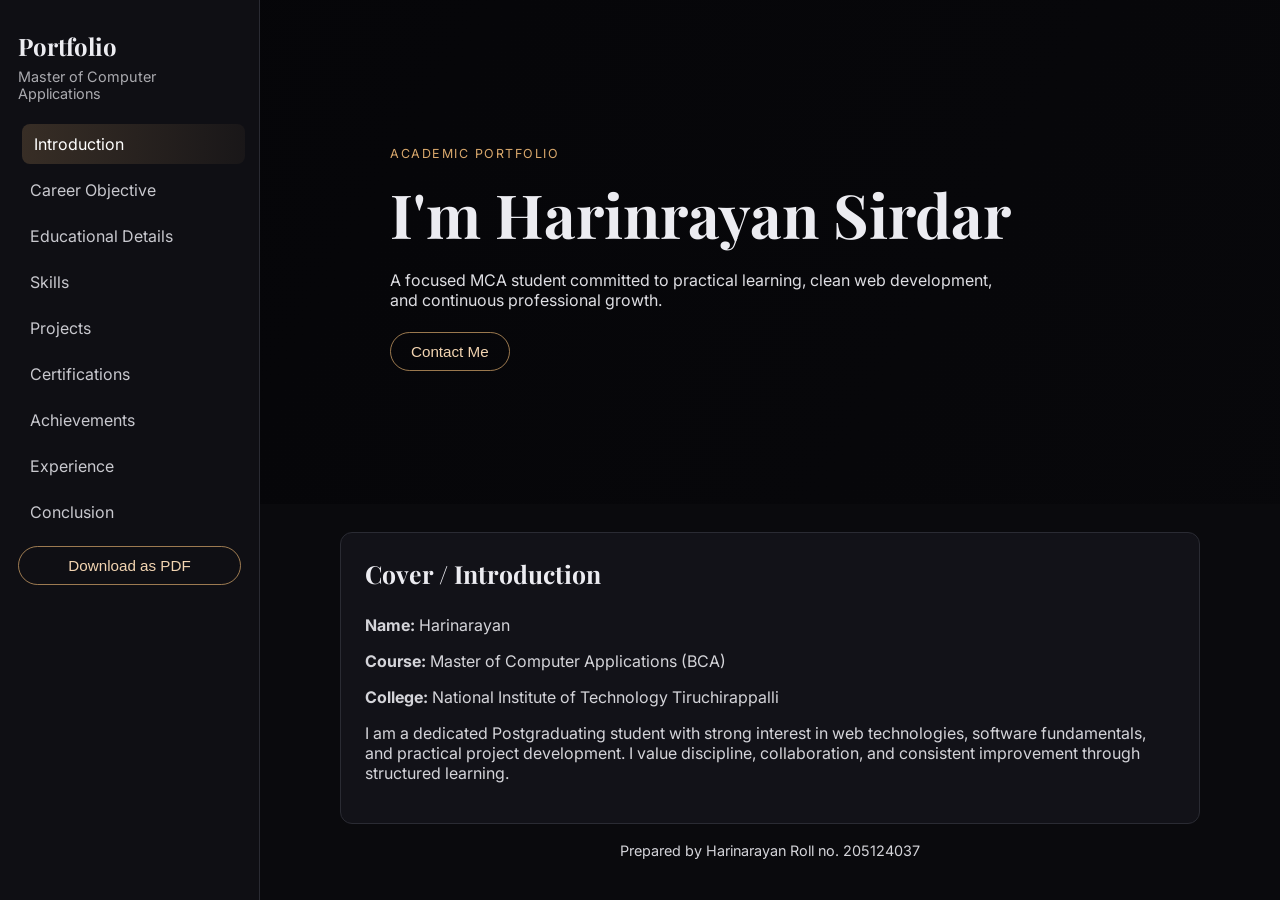
==== Porftfolio/index.html @ de2cf59f "Add files via upload" ====
<!DOCTYPE html>
<html lang="en">
<head>
  <meta charset="UTF-8" />
  <meta name="viewport" content="width=device-width, initial-scale=1.0" />
  <title>Student Portfolio</title>
  <link rel="preconnect" href="https://fonts.googleapis.com" />
  <link rel="preconnect" href="https://fonts.gstatic.com" crossorigin />
  <link
    href="https://fonts.googleapis.com/css2?family=Inter:wght@300;400;500;600;700&family=Playfair+Display:wght@600;700&display=swap"
    rel="stylesheet"
  />
  <link rel="stylesheet" href="styles.css" />
</head>
<body>
  <div class="page-layout">
    <aside class="left-sidebar">
      <div class="sidebar-title">
        <h2>Portfolio</h2>
        <p>Master of Computer Applications</p>
      </div>
      <nav class="sidebar-nav">
        <a href="#introduction" class="active">Introduction</a>
        <a href="#career-objective">Career Objective</a>
        <a href="#education">Educational Details</a>
        <a href="#skills">Skills</a>
        <a href="#projects">Projects</a>
        <a href="#certifications">Certifications</a>
        <a href="#achievements">Achievements</a>
        <a href="#experience">Experience</a>
        <a href="#conclusion">Conclusion</a>
      </nav>
      <button class="download-btn" onclick="downloadPDF()">Download as PDF</button>
    </aside>

    <div class="main-content">
      <header class="hero">
        <div class="hero-overlay"></div>
        <div class="hero-content">
          <p class="hero-tag">Academic Portfolio</p>
          <h1>I'm Harinrayan Sirdar</h1>
          <p class="hero-description">
            A focused MCA student committed to practical learning, clean web development,
            and continuous professional growth.
          </p>
          <button id="contactBtn" type="button">Contact Me</button>
        </div>
      </header>

      <main>
        <section id="introduction" class="content-section active-section fade-enter">
          <h3>Cover / Introduction</h3>
          <p><strong>Name:</strong> Harinarayan</p>
          <p><strong>Course:</strong> Master of Computer Applications (BCA)</p>
          <p><strong>College:</strong> National Institute of Technology Tiruchirappalli</p>
          <p>
            I am a dedicated Postgraduating student with strong interest in web technologies,
            software fundamentals, and practical project development. I value discipline,
            collaboration, and consistent improvement through structured learning.
          </p>
        </section>

        <section id="career-objective" class="content-section">
          <h3>Career Objective</h3>
          <p>
            To start my career as a web developer in an organization where I can apply
            my technical knowledge, strengthen my problem-solving skills, and contribute
            to high-quality software solutions.
          </p>
        </section>

        <section id="education" class="content-section">
          <h3>Educational Details</h3>
          <div class="table-wrap">
            <table>
              <thead>
                <tr>
                  <th>Qualification</th>
                  <th>Institution</th>
                  <th>Board/University</th>
                  <th>Year</th>
                  <th>Result</th>
                </tr>
              </thead>
              <tbody>
              <tr>
                  <td>Master of Computer Applications (BCA)</td>
                  <td>National Institute Of Technology Tiruchirappalli</td>
                  <td>National Institute</td>
                  <td>2024 - 2027</td>
                  <td>6.0 CGPA</td>
                </tr>
                <tr>
                  <td>Bachelor of Computer Applications (BCA)</td>
                  <td>Rajeev Gandhi Govt College Ambikapur</td>
                  <td>State University</td>
                  <td>2019 - 2022</td>
                  <td>8.1 CGPA</td>
                </tr>
                <tr>
                  <td>Class XII</td>
                  <td>Green Valley Senior Secondary School</td>
                  <td>CGBSE</td>
                  <td>2018</td>
                  <td>88%</td>
                </tr>
                <tr>
                  <td>Class X</td>
                  <td>Green Valley Senior Secondary School</td>
                  <td>CGBSE</td>
                  <td>2016</td>
                  <td>86%</td>
                </tr>
              </tbody>
            </table>
          </div>
        </section>

        <section id="skills" class="content-section">
          <h3>Skills (Technical & Soft Skills)</h3>
          <div class="skills-grid">
            <article class="panel">
              <h4>Technical Skills</h4>
              <ul>
                <li>HTML, CSS, JavaScript</li>
                <li>Responsive Web Design and UI Structuring</li>
                <li>Basic Data Structures and Algorithms</li>
                <li>Version Control with Git and GitHub</li>
                <li>MS Office and Technical Documentation</li>
              </ul>
            </article>
            <article class="panel">
              <h4>Soft Skills</h4>
              <ul>
                <li>Effective Communication and Teamwork</li>
                <li>Analytical Problem Solving</li>
                <li>Time Management</li>
                <li>Adaptability, Leadership, and Professional Ethics</li>
              </ul>
            </article>
          </div>
        </section>

        <section id="projects" class="content-section">
          <h3>Projects</h3>
          <div class="card-list">
            <article class="card">
              <h4>One to One Lending Application</h4>
              <p>
                A one-to-one lending application is a digital platform that facilitates direct borrowing and lending
between individual users, typically without the involvement of traditional financial institutions like
banks. This type of platform is often known as a peer-to-peer (P2P) lending application.
              </p>
              <p><strong>Technologies Used:</strong> HTML, CSS, JavaScript</p>
            </article>
            <article class="card">
              <h4>Water Potability Predictor</h4>
              <p>
                Water Potability Predictor is a machine learning-based web application that classifies water
as potable or non-potable using a LightGBM model trained on nine key physicochemical parameters.
The system utilizes Flask for the backend and HTML, CSS, and JavaScript for an interactive user
interface with real-time validation and visualizations.
              </p>
              <p><strong>Technologies Used:</strong> HTML, CSS, JavaScript,lightBGM,FLask</p>
            </article>
          </div>
        </section>

        <section id="achievements" class="content-section">
          <h3>Achievements</h3>
          <ul>
            <li>Completed 100+ coding challenges on online practice platforms.</li>
            <li>Completed 100+ dsa questions</li>
            <li>Secured 3rd Positon in choreonite in NITTFEST 2025</li>
          </ul>
        </section>

        <section id="experience" class="content-section">
          <h3>Experience (if any)</h3>
          <p>
            
          </p>
        </section>

        <section id="conclusion" class="content-section">
          <h3>Conclusion</h3>
          <p>
            This portfolio highlights my academic journey, practical projects, and
            career readiness. I am committed to continuous learning and prepared to
            contribute effectively in professional software development environments.
          </p>
   
  <button class="download-btn" onclick="downloadPDF()">Download as PDF</button>

        </section>
      </main>

      <footer>
        <p>Prepared by Harinarayan Roll no. 205124037</p>
      </footer>
    </div>
  </div>

  <script src="script.js"></script>
</body>
</html>
---- Porftfolio/styles.css ----
:root {
  --bg: #0a0a0d;
  --panel: #121218;
  --panel-soft: #17171f;
  --line: #2a2b33;
  --text: #ececf1;
  --muted: #aaaaaf;
  --accent: #d9a86c;
}

* {
  box-sizing: border-box;
}

body {
  margin: 0;
  font-family: "Inter", "Segoe UI", sans-serif;
  background: var(--bg);
  color: var(--text);
}

.page-layout {
  min-height: 100vh;
  display: grid;
  grid-template-columns: 260px 1fr;
}

.left-sidebar {
  position: sticky;
  top: 0;
  height: 100vh;
  padding: 30px 18px;
  background: #0f0f14;
  border-right: 1px solid var(--line);
}

.sidebar-title h2 {
  margin: 0;
  font-family: "Playfair Display", Georgia, serif;
  font-size: 1.5rem;
}

.sidebar-title p {
  margin: 6px 0 22px;
  color: var(--muted);
  font-size: 0.9rem;
}

.sidebar-nav a {
  display: block;
  text-decoration: none;
  color: #c8c8ce;
  padding: 10px 12px;
  margin-bottom: 6px;
  border-radius: 8px;
  transition: background 0.25s ease, color 0.25s ease, transform 0.25s ease;
}

.sidebar-nav a:hover,
.sidebar-nav a.active {
  background: linear-gradient(90deg, rgba(217, 168, 108, 0.2), rgba(217, 168, 108, 0.05));
  color: #ffffff;
  transform: translateX(4px);
}

.left-sidebar .download-btn {
  width: 100%;
  margin-top: 8px;
}

.main-content {
  padding-bottom: 24px;
}

.hero {
  position: relative;
  min-height: 56vh;
  background-image: url("https://images.unsplash.com/photo-1492691527719-9d1e07e534b4?auto=format&fit=crop&w=1600&q=80");
  background-size: cover;
  background-position: center;
  display: flex;
  align-items: center;
}

.hero-overlay {
  position: absolute;
  inset: 0;
  background: linear-gradient(120deg, rgba(5, 5, 8, 0.88), rgba(5, 5, 8, 0.45));
}

.hero-content {
  position: relative;
  width: min(760px, 88%);
  margin: 0 auto;
  z-index: 2;
}

.hero-tag {
  color: var(--accent);
  letter-spacing: 1.5px;
  text-transform: uppercase;
  font-size: 0.78rem;
  margin-bottom: 12px;
}

.hero h1 {
  margin: 0 0 12px;
  font-family: "Playfair Display", Georgia, serif;
  font-size: clamp(2rem, 5vw, 3.8rem);
}

.hero-description {
  color: #dedee3;
  width: min(620px, 100%);
  margin-bottom: 22px;
}

#contactBtn,
.download-btn {
  border: 1px solid rgba(217, 168, 108, 0.7);
  background: transparent;
  color: #f2d4b1;
  padding: 10px 20px;
  border-radius: 999px;
  font-size: 0.95rem;
  cursor: pointer;
  transition: background 0.3s ease, color 0.3s ease, transform 0.3s ease;
}

#contactBtn:hover,
.download-btn:hover {
  background: var(--accent);
  color: #1a1510;
  transform: translateY(-2px);
}

main {
  width: min(860px, 90%);
  margin: 28px auto 0;
}

.content-section {
  display: none;
  background: var(--panel);
  border: 1px solid var(--line);
  border-radius: 12px;
  padding: 24px;
}

.content-section.active-section {
  display: block;
}

.fade-enter {
  animation: fadeSlide 0.4s ease;
}

h3 {
  margin-top: 0;
  font-family: "Playfair Display", Georgia, serif;
  font-size: 1.55rem;
}

h4 {
  margin: 0 0 8px;
  color: #f2dcc1;
}

p,
li {
  color: #d4d4d9;
}

.table-wrap {
  overflow-x: auto;
}

table {
  width: 100%;
  border-collapse: collapse;
  min-width: 620px;
}

th,
td {
  border: 1px solid #343641;
  padding: 10px;
  text-align: left;
}

th {
  background: #1a1a22;
}

.skills-grid {
  display: grid;
  grid-template-columns: 1fr 1fr;
  gap: 14px;
}

.panel,
.card {
  background: var(--panel-soft);
  border: 1px solid #2d2f3a;
  border-radius: 10px;
  padding: 14px;
  transition: border-color 0.25s ease, transform 0.25s ease;
}

.panel:hover,
.card:hover {
  border-color: #5a4b38;
  transform: translateY(-3px);
}

.card-list {
  display: grid;
  gap: 12px;
}

footer {
  width: min(860px, 90%);
  margin: 18px auto 0;
  color: var(--muted);
  text-align: center;
  font-size: 0.9rem;
}

@keyframes fadeSlide {
  from {
    opacity: 0;
    transform: translateY(10px);
  }
  to {
    opacity: 1;
    transform: translateY(0);
  }
}

@media (max-width: 980px) {
  .page-layout {
    grid-template-columns: 1fr;
  }

  .left-sidebar {
    position: static;
    height: auto;
    border-right: 0;
    border-bottom: 1px solid var(--line);
  }

  .sidebar-nav {
    display: grid;
    grid-template-columns: repeat(auto-fit, minmax(160px, 1fr));
    gap: 6px;
  }
}

@media (max-width: 680px) {
  .hero {
    min-height: 48vh;
  }

  .skills-grid {
    grid-template-columns: 1fr;
  }

  .content-section {
    padding: 18px;
  }
}
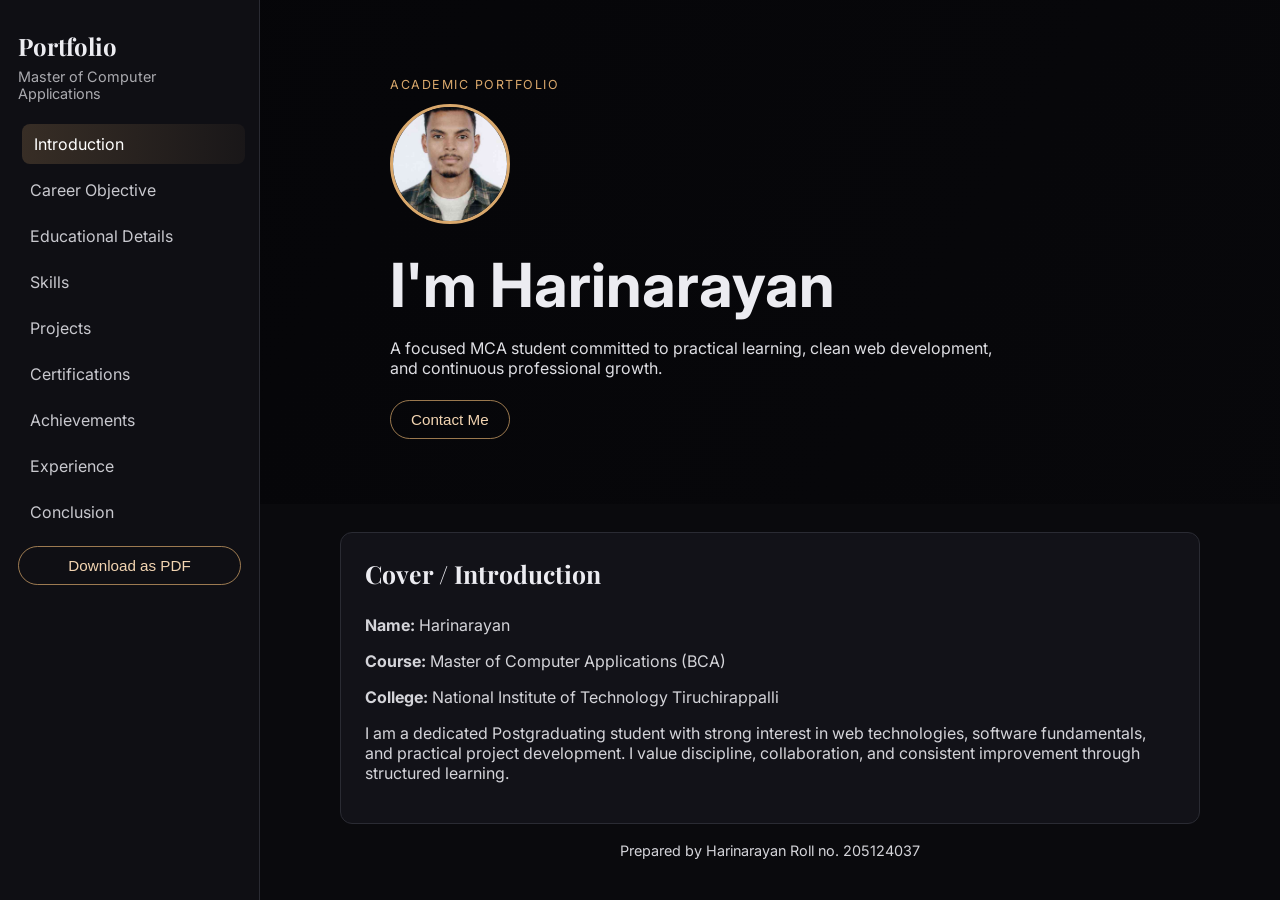
==== commit e04c6f24: "Add files via upload" ====
--- a/Porftfolio/index.html
+++ b/Porftfolio/index.html
@@ -38,7 +38,8 @@
         <div class="hero-overlay"></div>
         <div class="hero-content">
           <p class="hero-tag">Academic Portfolio</p>
-          <h1>I'm Harinrayan Sirdar</h1>
+          <img src="myphoto.jpeg" alt="Harinarayan" class="profile-photo">
+          <h1>I'm Harinarayan</h1>
           <p class="hero-description">
             A focused MCA student committed to practical learning, clean web development,
             and continuous professional growth.
--- a/Porftfolio/styles.css
+++ b/Porftfolio/styles.css
@@ -103,9 +103,18 @@
   margin-bottom: 12px;
 }
 
+.profile-photo {
+  width: 120px;
+  height: 120px;
+  border-radius: 50%;
+  object-fit: cover;
+  border: 3px solid var(--accent);
+  margin-bottom: 20px;
+}
+
 .hero h1 {
   margin: 0 0 12px;
-  font-family: "Playfair Display", Georgia, serif;
+  font-family: "Inter", "Segoe UI", sans-serif;
   font-size: clamp(2rem, 5vw, 3.8rem);
 }
 
